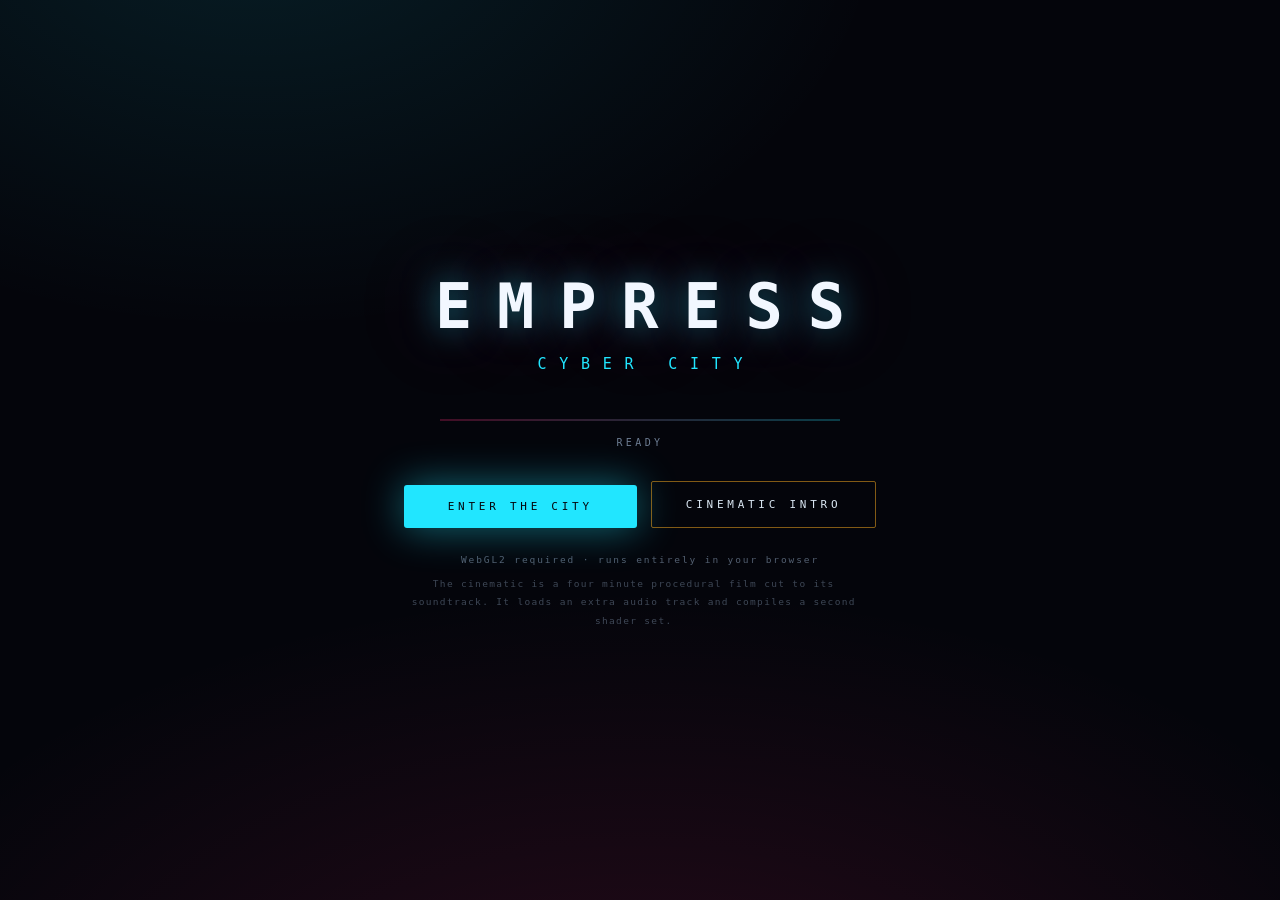
==== cyber-city/index.html @ a3ede068 "Add the cinematic intro build under cyber-city/ Safety copy of the standalone project so the work is" ====
<!DOCTYPE html>
<html lang="en">
<head>
<meta charset="utf-8">
<meta name="viewport" content="width=device-width, initial-scale=1, maximum-scale=1, user-scalable=no, viewport-fit=cover">
<title>EMPRESS: CYBER CITY</title>
<meta name="description" content="An infinite procedural neon city rendered in real time in the browser with WebGL2, and a four minute procedural cinematic cut to its soundtrack.">
<meta name="theme-color" content="#05060d">
<meta property="og:title" content="EMPRESS: CYBER CITY">
<meta property="og:description" content="An infinite procedural neon city rendered in real time in the browser with WebGL2, and a four minute procedural cinematic cut to its soundtrack.">
<meta property="og:type" content="website">
<link rel="icon" href="data:image/svg+xml,%3Csvg xmlns='http://www.w3.org/2000/svg' viewBox='0 0 32 32'%3E%3Crect width='32' height='32' fill='%23070812'/%3E%3Crect x='5' y='12' width='5' height='16' fill='%23ff2d78'/%3E%3Crect x='13' y='5' width='6' height='23' fill='%2321e6ff'/%3E%3Crect x='22' y='16' width='5' height='12' fill='%23ffb020'/%3E%3C/svg%3E">
<link rel="stylesheet" href="style.css">
</head>
<body>
<canvas id="scene"></canvas>

<div id="cinematic-ui"></div>

<div id="ui">
  <header id="hud">
    <div class="brand">
      <span class="brand-mark">EMPRESS</span>
      <span class="brand-sub">CYBER CITY</span>
    </div>
    <div class="mode-block">
      <span id="mode-label">Cinematic</span>
      <span id="hint-label"></span>
    </div>
  </header>

  <div id="stats"></div>

  <button id="panel-toggle" aria-label="Toggle settings">
    <span></span><span></span><span></span>
  </button>

  <aside id="panel">
    <div class="panel-head">
      <h2>Configuration</h2>
      <button id="panel-close" aria-label="Close settings">&times;</button>
    </div>
    <div id="preset-row"></div>
    <div id="panel-body"></div>
  </aside>

  <div id="toast"></div>
</div>

<div id="loader">
  <div class="loader-inner">
    <div class="loader-title">
      <span class="loader-mark">EMPRESS</span>
      <span class="loader-sub">CYBER CITY</span>
    </div>
    <div id="loader-progress">
      <div id="loader-bar"></div>
    </div>
    <div id="loader-status">Booting</div>
    <div class="loader-buttons">
      <button id="start-button">ENTER THE CITY</button>
      <button id="intro-button">CINEMATIC INTRO</button>
    </div>
    <div class="loader-note">WebGL2 required &middot; runs entirely in your browser</div>
    <div class="loader-note loader-sub-note">The cinematic is a four minute procedural film cut to its soundtrack. It loads an extra audio track and compiles a second shader set.</div>
  </div>
</div>

<div id="error">
  <div class="error-inner">
    <h2>Unable to start</h2>
    <pre></pre>
    <p>This project needs a browser with WebGL2 and hardware acceleration enabled.</p>
  </div>
</div>

<script type="module" src="src/main.js"></script>
</body>
</html>
---- cyber-city/style.css ----
:root {
  --bg: #05060d;
  --ink: #d9e6f2;
  --dim: #6d7d93;
  --cyan: #21e6ff;
  --magenta: #ff2d78;
  --amber: #ffb020;
  --panel: rgba(8, 10, 20, 0.82);
  --edge: rgba(33, 230, 255, 0.22);
  --mono: ui-monospace, "SFMono-Regular", "JetBrains Mono", "Fira Code", Menlo, Consolas, monospace;
}

* { box-sizing: border-box; }

html, body {
  margin: 0;
  padding: 0;
  height: 100%;
  overflow: hidden;
  background: var(--bg);
  color: var(--ink);
  font-family: var(--mono);
  -webkit-font-smoothing: antialiased;
  overscroll-behavior: none;
}

#scene {
  position: fixed;
  inset: 0;
  display: block;
  width: 100%;
  height: 100%;
  touch-action: none;
  cursor: crosshair;
}

#ui {
  position: fixed;
  inset: 0;
  pointer-events: none;
  z-index: 10;
  transition: opacity 0.35s ease;
}

#ui.hidden-hud #hud,
#ui.hidden-hud #stats,
#ui.hidden-hud #panel-toggle,
#ui.hidden-hud #panel { opacity: 0; pointer-events: none; }

#hud {
  position: absolute;
  top: 0;
  left: 0;
  right: 0;
  display: flex;
  justify-content: space-between;
  align-items: flex-start;
  gap: 24px;
  padding: 22px 26px;
  transition: opacity 0.3s ease;
}

.brand { line-height: 1; }

.brand-mark {
  display: block;
  font-size: 26px;
  font-weight: 700;
  letter-spacing: 0.42em;
  margin-right: -0.42em;
  color: var(--ink);
  text-shadow: 0 0 22px rgba(33, 230, 255, 0.5), 0 0 60px rgba(255, 45, 120, 0.28);
}

.brand-sub {
  display: block;
  margin-top: 7px;
  font-size: 11px;
  letter-spacing: 0.62em;
  margin-right: -0.62em;
  color: var(--cyan);
  opacity: 0.85;
}

.mode-block {
  text-align: right;
  max-width: 58vw;
  padding-right: 56px;
}

#mode-label {
  display: block;
  font-size: 12px;
  letter-spacing: 0.34em;
  margin-right: -0.34em;
  text-transform: uppercase;
  color: var(--magenta);
  text-shadow: 0 0 18px rgba(255, 45, 120, 0.55);
}

#hint-label {
  display: block;
  margin-top: 8px;
  font-size: 11px;
  letter-spacing: 0.06em;
  color: var(--dim);
}

#hint-label b {
  color: var(--ink);
  font-weight: 600;
  padding: 1px 5px;
  border: 1px solid rgba(217, 230, 242, 0.22);
  border-radius: 3px;
  background: rgba(255, 255, 255, 0.05);
}

#stats {
  position: absolute;
  left: 26px;
  bottom: 24px;
  display: none;
  grid-template-columns: auto auto;
  gap: 2px 16px;
  padding: 14px 18px;
  font-size: 11px;
  line-height: 1.55;
  background: var(--panel);
  border: 1px solid var(--edge);
  border-radius: 4px;
  backdrop-filter: blur(9px);
  min-width: 208px;
}

#stats.visible { display: grid; }
#stats .k { color: var(--dim); letter-spacing: 0.12em; }
#stats .v { color: var(--cyan); text-align: right; }

#panel-toggle {
  position: absolute;
  top: 24px;
  right: 26px;
  width: 42px;
  height: 42px;
  display: flex;
  pointer-events: auto;
  background: var(--panel);
  border: 1px solid var(--edge);
  border-radius: 4px;
  cursor: pointer;
  flex-direction: column;
  align-items: center;
  justify-content: center;
  gap: 4px;
  backdrop-filter: blur(9px);
  transition: border-color 0.2s ease, background 0.2s ease;
}

#panel-toggle span {
  display: block;
  width: 18px;
  height: 1.5px;
  background: var(--ink);
  transition: background 0.2s ease;
}

#panel-toggle:hover, #panel-toggle.active { border-color: var(--cyan); }
#panel-toggle.active span { background: var(--cyan); }

#panel {
  position: absolute;
  top: 0;
  right: 0;
  bottom: 0;
  width: min(360px, 88vw);
  transform: translateX(103%);
  transition: transform 0.34s cubic-bezier(0.22, 0.8, 0.28, 1);
  background: rgba(6, 8, 16, 0.93);
  border-left: 1px solid var(--edge);
  backdrop-filter: blur(16px);
  pointer-events: auto;
  display: flex;
  flex-direction: column;
  overflow: hidden;
}

#panel.open { transform: translateX(0); }

.panel-head {
  display: flex;
  align-items: center;
  justify-content: space-between;
  padding: 22px 22px 14px;
  border-bottom: 1px solid rgba(33, 230, 255, 0.14);
}

.panel-head h2 {
  margin: 0;
  font-size: 12px;
  letter-spacing: 0.42em;
  text-transform: uppercase;
  color: var(--cyan);
  font-weight: 600;
}

#panel-close {
  background: none;
  border: none;
  color: var(--dim);
  font-size: 22px;
  line-height: 1;
  cursor: pointer;
  padding: 0 4px;
}

#panel-close:hover { color: var(--magenta); }

#preset-row {
  display: grid;
  grid-template-columns: repeat(5, 1fr);
  gap: 5px;
  padding: 16px 22px;
  border-bottom: 1px solid rgba(33, 230, 255, 0.12);
}

.preset {
  padding: 8px 2px;
  font-family: var(--mono);
  font-size: 9.5px;
  letter-spacing: 0.08em;
  text-transform: uppercase;
  color: var(--dim);
  background: rgba(255, 255, 255, 0.035);
  border: 1px solid transparent;
  border-radius: 3px;
  cursor: pointer;
  transition: all 0.18s ease;
}

.preset:hover { color: var(--ink); background: rgba(255, 255, 255, 0.08); }

.preset.active {
  color: var(--bg);
  background: var(--cyan);
  border-color: var(--cyan);
  box-shadow: 0 0 18px rgba(33, 230, 255, 0.4);
}

#panel-body {
  flex: 1;
  overflow-y: auto;
  padding: 6px 22px 34px;
  scrollbar-width: thin;
  scrollbar-color: rgba(33, 230, 255, 0.3) transparent;
}

#panel-body::-webkit-scrollbar { width: 6px; }
#panel-body::-webkit-scrollbar-thumb { background: rgba(33, 230, 255, 0.28); border-radius: 3px; }

.group { padding: 16px 0 6px; }
.group + .group { border-top: 1px solid rgba(255, 255, 255, 0.06); }

.group h3 {
  margin: 0 0 12px;
  font-size: 10px;
  letter-spacing: 0.34em;
  text-transform: uppercase;
  color: var(--magenta);
  font-weight: 600;
}

.row { display: block; margin-bottom: 13px; cursor: pointer; }

.row-head {
  display: flex;
  justify-content: space-between;
  align-items: baseline;
  margin-bottom: 6px;
}

.row-label { font-size: 11px; color: var(--ink); letter-spacing: 0.04em; }
.row-value { font-size: 10px; color: var(--cyan); letter-spacing: 0.06em; }

input[type="range"] {
  -webkit-appearance: none;
  appearance: none;
  width: 100%;
  height: 3px;
  background: rgba(255, 255, 255, 0.13);
  border-radius: 2px;
  outline: none;
  cursor: pointer;
}

input[type="range"]::-webkit-slider-thumb {
  -webkit-appearance: none;
  appearance: none;
  width: 13px;
  height: 13px;
  border-radius: 50%;
  background: var(--cyan);
  box-shadow: 0 0 12px rgba(33, 230, 255, 0.75);
  cursor: pointer;
}

input[type="range"]::-moz-range-thumb {
  width: 13px;
  height: 13px;
  border: none;
  border-radius: 50%;
  background: var(--cyan);
  box-shadow: 0 0 12px rgba(33, 230, 255, 0.75);
  cursor: pointer;
}

.row-toggle .toggle {
  -webkit-appearance: none;
  appearance: none;
  width: 38px;
  height: 18px;
  border-radius: 10px;
  background: rgba(255, 255, 255, 0.12);
  position: relative;
  cursor: pointer;
  outline: none;
  transition: background 0.2s ease;
}

.row-toggle .toggle::after {
  content: '';
  position: absolute;
  top: 2px;
  left: 2px;
  width: 14px;
  height: 14px;
  border-radius: 50%;
  background: var(--dim);
  transition: transform 0.2s ease, background 0.2s ease;
}

.row-toggle .toggle:checked { background: rgba(33, 230, 255, 0.28); }

.row-toggle .toggle:checked::after {
  transform: translateX(20px);
  background: var(--cyan);
  box-shadow: 0 0 10px rgba(33, 230, 255, 0.8);
}

.actions { display: grid; gap: 8px; }

.action {
  width: 100%;
  padding: 11px;
  font-family: var(--mono);
  font-size: 10px;
  letter-spacing: 0.2em;
  text-transform: uppercase;
  color: var(--ink);
  background: rgba(255, 255, 255, 0.045);
  border: 1px solid rgba(255, 255, 255, 0.12);
  border-radius: 3px;
  cursor: pointer;
  transition: all 0.18s ease;
}

.action:hover {
  border-color: var(--magenta);
  color: var(--magenta);
  background: rgba(255, 45, 120, 0.08);
}

#toast {
  position: absolute;
  left: 50%;
  bottom: 62px;
  transform: translate(-50%, 12px);
  padding: 9px 20px;
  font-size: 10px;
  letter-spacing: 0.28em;
  text-transform: uppercase;
  color: var(--bg);
  background: var(--cyan);
  border-radius: 3px;
  opacity: 0;
  transition: opacity 0.25s ease, transform 0.25s ease;
  box-shadow: 0 0 30px rgba(33, 230, 255, 0.45);
}

#toast.show { opacity: 1; transform: translate(-50%, 0); }

#loader {
  position: fixed;
  inset: 0;
  z-index: 50;
  display: flex;
  align-items: center;
  justify-content: center;
  background:
    radial-gradient(1200px 700px at 50% 120%, rgba(255, 45, 120, 0.14), transparent 70%),
    radial-gradient(900px 600px at 20% -10%, rgba(33, 230, 255, 0.11), transparent 70%),
    #04050b;
  transition: opacity 0.85s ease;
}

#loader.gone { opacity: 0; pointer-events: none; }

.loader-inner { text-align: center; padding: 30px; }

.loader-mark {
  display: block;
  font-size: clamp(30px, 8vw, 62px);
  font-weight: 700;
  letter-spacing: 0.4em;
  text-indent: 0.4em;
  color: #f2f7ff;
  text-shadow: 0 0 34px rgba(33, 230, 255, 0.55), 0 0 90px rgba(255, 45, 120, 0.32);
}

.loader-sub {
  display: block;
  margin-top: 12px;
  font-size: clamp(10px, 2.6vw, 15px);
  letter-spacing: 0.85em;
  text-indent: 0.85em;
  color: var(--cyan);
}

#loader-progress {
  width: min(400px, 76vw);
  height: 2px;
  margin: 46px auto 0;
  background: rgba(255, 255, 255, 0.1);
  overflow: hidden;
  transition: opacity 0.4s ease;
}

#loader-progress.done { opacity: 0.25; }

#loader-bar {
  width: 0;
  height: 100%;
  background: linear-gradient(90deg, var(--magenta), var(--cyan));
  box-shadow: 0 0 16px rgba(33, 230, 255, 0.8);
  transition: width 0.35s ease;
}

#loader-status {
  margin-top: 16px;
  font-size: 10px;
  letter-spacing: 0.34em;
  text-transform: uppercase;
  color: var(--dim);
  min-height: 14px;
}

#start-button {
  margin-top: 34px;
  padding: 15px 44px;
  font-family: var(--mono);
  font-size: 11px;
  letter-spacing: 0.34em;
  color: var(--bg);
  background: var(--cyan);
  border: none;
  border-radius: 3px;
  cursor: pointer;
  opacity: 0;
  transform: translateY(10px);
  pointer-events: none;
  transition: all 0.4s ease;
  box-shadow: 0 0 40px rgba(33, 230, 255, 0.45);
}

#start-button.ready { opacity: 1; transform: translateY(0); pointer-events: auto; }
#start-button:hover { background: #fff; box-shadow: 0 0 56px rgba(255, 255, 255, 0.55); }

.loader-note {
  margin-top: 26px;
  font-size: 9.5px;
  letter-spacing: 0.2em;
  color: rgba(109, 125, 147, 0.75);
}

#error {
  position: fixed;
  inset: 0;
  z-index: 60;
  display: none;
  align-items: center;
  justify-content: center;
  background: #04050b;
  padding: 30px;
}

.error-inner { max-width: 620px; }

.error-inner h2 {
  margin: 0 0 18px;
  font-size: 14px;
  letter-spacing: 0.3em;
  text-transform: uppercase;
  color: var(--magenta);
}

.error-inner pre {
  margin: 0 0 18px;
  padding: 18px;
  font-size: 11px;
  line-height: 1.6;
  color: var(--ink);
  background: rgba(255, 255, 255, 0.04);
  border: 1px solid rgba(255, 45, 120, 0.3);
  border-radius: 4px;
  white-space: pre-wrap;
  overflow-x: auto;
  max-height: 46vh;
}

.error-inner p { font-size: 11px; color: var(--dim); line-height: 1.7; }

@media (max-width: 720px) {
  #hud { padding: 14px 16px; }
  .brand-mark { font-size: 17px; letter-spacing: 0.3em; }
  .brand-sub { font-size: 8.5px; letter-spacing: 0.4em; }
  #hint-label { display: none; }
  #panel-toggle { top: 14px; right: 16px; }
  .mode-block { padding-right: 48px; }
  #stats { left: 14px; bottom: 16px; font-size: 10px; padding: 10px 12px; min-width: 170px; }
  #preset-row { grid-template-columns: repeat(3, 1fr); }
}

.loader-buttons {
  display: flex;
  gap: 14px;
  flex-wrap: wrap;
  justify-content: center;
}

#intro-button {
  margin-top: 30px;
  padding: 16px 34px;
  font-family: var(--mono);
  font-size: 11px;
  letter-spacing: 0.34em;
  text-transform: uppercase;
  color: var(--ink);
  background: transparent;
  border: 1px solid rgba(255, 176, 32, 0.5);
  border-radius: 2px;
  cursor: pointer;
  opacity: 0;
  transform: translateY(10px);
  pointer-events: none;
  transition: opacity 0.5s ease, transform 0.5s ease, background 0.2s ease, box-shadow 0.2s ease, color 0.2s ease;
}

#intro-button.ready { opacity: 1; transform: translateY(0); pointer-events: auto; }

#intro-button:hover {
  color: #06070f;
  background: var(--amber);
  box-shadow: 0 0 50px rgba(255, 176, 32, 0.42);
}

.loader-sub-note {
  margin-top: 10px;
  max-width: 460px;
  line-height: 1.9;
  letter-spacing: 0.14em;
  color: rgba(109, 125, 147, 0.55);
}

#loader.busy #start-button,
#loader.busy #intro-button { opacity: 0.25; pointer-events: none; }

#ui.city-chrome-hidden #hud,
#ui.city-chrome-hidden #panel-toggle,
#ui.city-chrome-hidden #stats { opacity: 0; pointer-events: none; }

#cinematic-ui {
  position: fixed;
  inset: 0;
  z-index: 30;
  display: none;
  pointer-events: none;
  font-family: var(--mono);
  color: var(--ink);
}

#cinematic-ui.active { display: block; }

#cinematic-ui > * { transition: opacity 0.35s ease, transform 0.35s ease; }

#cinematic-ui.bare .cine-top,
#cinematic-ui.bare .cine-bar,
#cinematic-ui.bare .cine-chapters,
#cinematic-ui.bare .cine-stats {
  opacity: 0;
  pointer-events: none;
  transform: translateY(12px);
}

.cine-top {
  position: absolute;
  top: 0;
  left: 0;
  right: 0;
  padding: 20px 26px;
  display: flex;
  align-items: flex-start;
  justify-content: space-between;
  background: linear-gradient(180deg, rgba(3, 4, 10, 0.72), rgba(3, 4, 10, 0));
}

.cine-sequence {
  display: flex;
  flex-direction: column;
  gap: 5px;
}

.cine-sequence b {
  font-size: 11px;
  letter-spacing: 0.42em;
  text-transform: uppercase;
  color: var(--ink);
}

.cine-sequence span {
  font-size: 9px;
  letter-spacing: 0.26em;
  text-transform: uppercase;
  color: var(--dim);
}

.cine-music {
  font-size: 9px;
  letter-spacing: 0.2em;
  color: rgba(109, 125, 147, 0.85);
  text-align: right;
}

.cine-stats {
  position: absolute;
  left: 22px;
  bottom: 128px;
  display: none;
  grid-template-columns: auto auto;
  gap: 3px 16px;
  padding: 12px 15px;
  font-size: 10px;
  letter-spacing: 0.06em;
  background: var(--panel);
  border: 1px solid var(--edge);
  border-radius: 3px;
  backdrop-filter: blur(9px);
}

.cine-stats.visible { display: grid; }
.cine-stats .k { color: var(--dim); }
.cine-stats .v { color: var(--cyan); text-align: right; }

.cine-bar {
  position: absolute;
  left: 0;
  right: 0;
  bottom: 0;
  display: grid;
  grid-template-columns: auto 1fr auto;
  align-items: center;
  gap: 18px;
  padding: 16px 22px 18px;
  pointer-events: auto;
  background: linear-gradient(0deg, rgba(3, 4, 10, 0.88), rgba(3, 4, 10, 0));
}

.cine-controls {
  display: flex;
  align-items: center;
  gap: 8px;
}

.cine-btn {
  min-width: 34px;
  height: 30px;
  padding: 0 9px;
  font-family: var(--mono);
  font-size: 12px;
  line-height: 1;
  color: var(--ink);
  background: rgba(255, 255, 255, 0.05);
  border: 1px solid rgba(255, 255, 255, 0.12);
  border-radius: 2px;
  cursor: pointer;
  transition: background 0.15s ease, border-color 0.15s ease, color 0.15s ease;
}

.cine-btn:hover {
  background: rgba(33, 230, 255, 0.16);
  border-color: rgba(33, 230, 255, 0.5);
  color: #fff;
}

.cine-btn.cine-wide {
  font-size: 9px;
  letter-spacing: 0.24em;
  padding: 0 14px;
}

.cine-play { min-width: 40px; }

.cine-time {
  margin-left: 8px;
  font-size: 10px;
  letter-spacing: 0.08em;
  color: var(--dim);
  white-space: nowrap;
  font-variant-numeric: tabular-nums;
}

.cine-track {
  position: relative;
  height: 26px;
  cursor: pointer;
  touch-action: none;
}

.cine-track::before {
  content: '';
  position: absolute;
  left: 0;
  right: 0;
  top: 11px;
  height: 4px;
  background: rgba(255, 255, 255, 0.10);
  border-radius: 2px;
}

.cine-beats {
  position: absolute;
  left: 0;
  right: 0;
  top: 11px;
  height: 4px;
  opacity: 0.85;
  border-radius: 2px;
}

.cine-fill {
  position: absolute;
  left: 0;
  top: 11px;
  height: 4px;
  width: 0;
  background: linear-gradient(90deg, rgba(33, 230, 255, 0.55), var(--cyan));
  border-radius: 2px;
  box-shadow: 0 0 14px rgba(33, 230, 255, 0.4);
}

.cine-markers { position: absolute; inset: 0; }

.cine-marker {
  position: absolute;
  top: 4px;
  width: 1px;
  height: 18px;
  background: rgba(255, 176, 32, 0.75);
}

.cine-head {
  position: absolute;
  top: 6px;
  width: 2px;
  height: 14px;
  margin-left: -1px;
  background: #fff;
  box-shadow: 0 0 10px rgba(255, 255, 255, 0.8);
}

.cine-tooltip {
  position: absolute;
  bottom: 26px;
  transform: translateX(-50%);
  padding: 4px 8px;
  font-size: 9px;
  letter-spacing: 0.1em;
  white-space: nowrap;
  color: var(--ink);
  background: rgba(6, 8, 16, 0.94);
  border: 1px solid var(--edge);
  border-radius: 2px;
  opacity: 0;
  pointer-events: none;
}

.cine-track:hover .cine-tooltip { opacity: 1; }

.cine-right { justify-content: flex-end; }

.cine-select {
  height: 30px;
  padding: 0 8px;
  font-family: var(--mono);
  font-size: 9px;
  letter-spacing: 0.14em;
  color: var(--ink);
  background: rgba(255, 255, 255, 0.05);
  border: 1px solid rgba(255, 255, 255, 0.12);
  border-radius: 2px;
  cursor: pointer;
}

.cine-select option { background: #06070f; color: var(--ink); }

.cine-volume {
  width: 84px;
  height: 30px;
  accent-color: var(--cyan);
  cursor: pointer;
}

.cine-chapters {
  position: absolute;
  left: 0;
  right: 0;
  bottom: 78px;
  display: flex;
  gap: 6px;
  padding: 0 22px;
  flex-wrap: wrap;
  pointer-events: auto;
}

.cine-chapter {
  padding: 5px 10px;
  font-family: var(--mono);
  font-size: 8.5px;
  letter-spacing: 0.18em;
  text-transform: uppercase;
  color: var(--dim);
  background: rgba(6, 8, 16, 0.62);
  border: 1px solid rgba(255, 255, 255, 0.08);
  border-radius: 2px;
  cursor: pointer;
  transition: color 0.15s ease, border-color 0.15s ease;
}

.cine-chapter b { color: var(--amber); margin-right: 6px; }
.cine-chapter:hover { color: var(--ink); border-color: var(--edge); }

.cine-export {
  position: absolute;
  right: 22px;
  bottom: 118px;
  width: 380px;
  max-width: calc(100vw - 44px);
  max-height: 66vh;
  overflow-y: auto;
  padding: 22px 22px 20px;
  background: rgba(6, 8, 16, 0.95);
  border: 1px solid var(--edge);
  border-radius: 4px;
  backdrop-filter: blur(14px);
  opacity: 0;
  transform: translateY(14px);
  pointer-events: none;
  transition: opacity 0.25s ease, transform 0.25s ease;
}

.cine-export.open { opacity: 1; transform: translateY(0); pointer-events: auto; }

.cine-export h2 {
  margin: 0 0 12px;
  font-size: 11px;
  letter-spacing: 0.34em;
  text-transform: uppercase;
  color: var(--cyan);
}

.cine-note {
  margin: 0 0 18px;
  font-size: 9.5px;
  line-height: 1.85;
  letter-spacing: 0.05em;
  color: var(--dim);
}

.cine-row {
  display: grid;
  grid-template-columns: 84px 1fr;
  align-items: center;
  gap: 10px;
  margin-bottom: 9px;
  font-size: 9px;
  letter-spacing: 0.2em;
  text-transform: uppercase;
  color: var(--dim);
}

.cine-row .cine-select { width: 100%; }

.cine-range { display: flex; align-items: center; gap: 8px; }

.cine-number {
  width: 100%;
  height: 28px;
  padding: 0 8px;
  font-family: var(--mono);
  font-size: 10px;
  color: var(--ink);
  background: rgba(255, 255, 255, 0.05);
  border: 1px solid rgba(255, 255, 255, 0.12);
  border-radius: 2px;
}

.cine-dash { font-size: 8px; color: var(--dim); }

.cine-actions {
  display: flex;
  flex-direction: column;
  gap: 7px;
  margin-top: 16px;
}

.cine-action {
  padding: 11px 12px;
  font-family: var(--mono);
  font-size: 9px;
  letter-spacing: 0.2em;
  text-transform: uppercase;
  color: var(--ink);
  background: rgba(255, 255, 255, 0.05);
  border: 1px solid rgba(255, 255, 255, 0.12);
  border-radius: 2px;
  cursor: pointer;
  transition: background 0.15s ease, border-color 0.15s ease;
}

.cine-action:hover { background: rgba(33, 230, 255, 0.14); border-color: rgba(33, 230, 255, 0.45); }
.cine-action.primary { border-color: rgba(255, 176, 32, 0.5); color: var(--amber); }
.cine-action.primary:hover { background: rgba(255, 176, 32, 0.16); }
.cine-action.danger { border-color: rgba(255, 45, 120, 0.4); color: var(--magenta); }
.cine-action.danger:hover { background: rgba(255, 45, 120, 0.14); }

.cine-export-status {
  margin-top: 14px;
  font-size: 9px;
  letter-spacing: 0.14em;
  color: var(--dim);
  min-height: 12px;
}

.cine-export-bar {
  margin-top: 8px;
  height: 3px;
  background: rgba(255, 255, 255, 0.08);
  border-radius: 2px;
  overflow: hidden;
}

.cine-export-fill {
  height: 100%;
  width: 0;
  background: var(--amber);
  transition: width 0.2s ease;
}

.cine-close {
  position: absolute;
  top: 12px;
  right: 12px;
  width: 24px;
  height: 24px;
  font-size: 16px;
  line-height: 1;
  color: var(--dim);
  background: transparent;
  border: 0;
  cursor: pointer;
}

.cine-close:hover { color: var(--ink); }

@media (max-width: 860px) {
  .cine-bar { grid-template-columns: 1fr; gap: 10px; padding: 12px 14px 14px; }
  .cine-right { justify-content: flex-start; flex-wrap: wrap; }
  .cine-chapters { display: none; }
  .cine-time { font-size: 9px; }
  .cine-export { right: 14px; left: 14px; width: auto; bottom: 150px; }
}
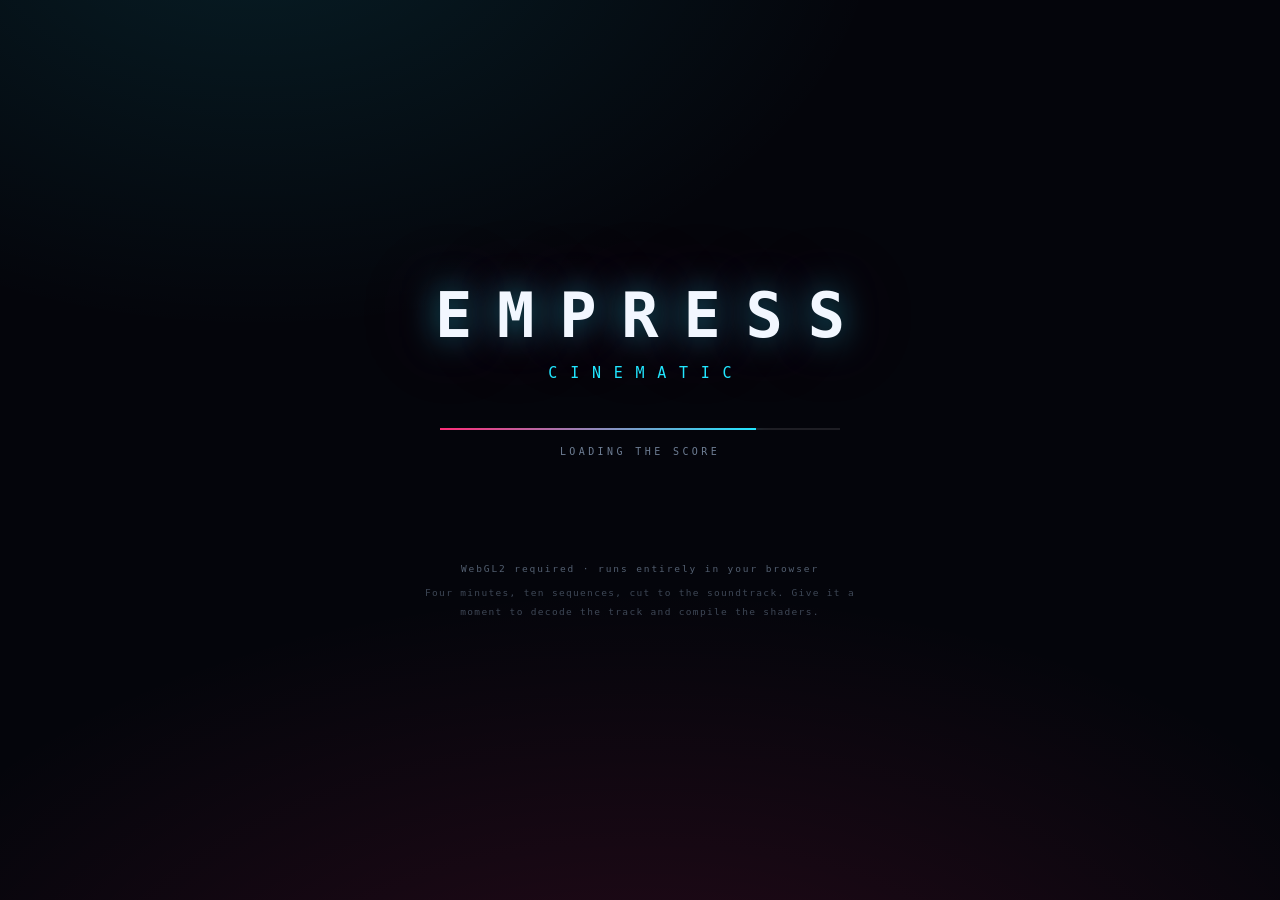
==== commit a73460b3: "Sync cyber-city with the shipped cinematic build Mirrors empress-kingdom-hearts-cinematic at 13d3de2" ====
--- a/cyber-city/index.html
+++ b/cyber-city/index.html
@@ -3,11 +3,11 @@
 <head>
 <meta charset="utf-8">
 <meta name="viewport" content="width=device-width, initial-scale=1, maximum-scale=1, user-scalable=no, viewport-fit=cover">
-<title>EMPRESS: CYBER CITY</title>
-<meta name="description" content="An infinite procedural neon city rendered in real time in the browser with WebGL2, and a four minute procedural cinematic cut to its soundtrack.">
+<title>EMPRESS // KINGDOM HEARTS CINEMATIC</title>
+<meta name="description" content="A four minute procedural cinematic cut to its soundtrack, rendered in real time in the browser with WebGL2.">
 <meta name="theme-color" content="#05060d">
-<meta property="og:title" content="EMPRESS: CYBER CITY">
-<meta property="og:description" content="An infinite procedural neon city rendered in real time in the browser with WebGL2, and a four minute procedural cinematic cut to its soundtrack.">
+<meta property="og:title" content="EMPRESS // KINGDOM HEARTS CINEMATIC">
+<meta property="og:description" content="A four minute procedural cinematic cut to its soundtrack, rendered in real time in the browser with WebGL2.">
 <meta property="og:type" content="website">
 <link rel="icon" href="data:image/svg+xml,%3Csvg xmlns='http://www.w3.org/2000/svg' viewBox='0 0 32 32'%3E%3Crect width='32' height='32' fill='%23070812'/%3E%3Crect x='5' y='12' width='5' height='16' fill='%23ff2d78'/%3E%3Crect x='13' y='5' width='6' height='23' fill='%2321e6ff'/%3E%3Crect x='22' y='16' width='5' height='12' fill='%23ffb020'/%3E%3C/svg%3E">
 <link rel="stylesheet" href="style.css">
@@ -51,18 +51,17 @@
   <div class="loader-inner">
     <div class="loader-title">
       <span class="loader-mark">EMPRESS</span>
-      <span class="loader-sub">CYBER CITY</span>
+      <span class="loader-sub">CINEMATIC</span>
     </div>
     <div id="loader-progress">
       <div id="loader-bar"></div>
     </div>
     <div id="loader-status">Booting</div>
     <div class="loader-buttons">
-      <button id="start-button">ENTER THE CITY</button>
-      <button id="intro-button">CINEMATIC INTRO</button>
+      <button id="start-button">PLAY</button>
     </div>
     <div class="loader-note">WebGL2 required &middot; runs entirely in your browser</div>
-    <div class="loader-note loader-sub-note">The cinematic is a four minute procedural film cut to its soundtrack. It loads an extra audio track and compiles a second shader set.</div>
+    <div class="loader-note loader-sub-note">Four minutes, ten sequences, cut to the soundtrack. Give it a moment to decode the track and compile the shaders.</div>
   </div>
 </div>
 
